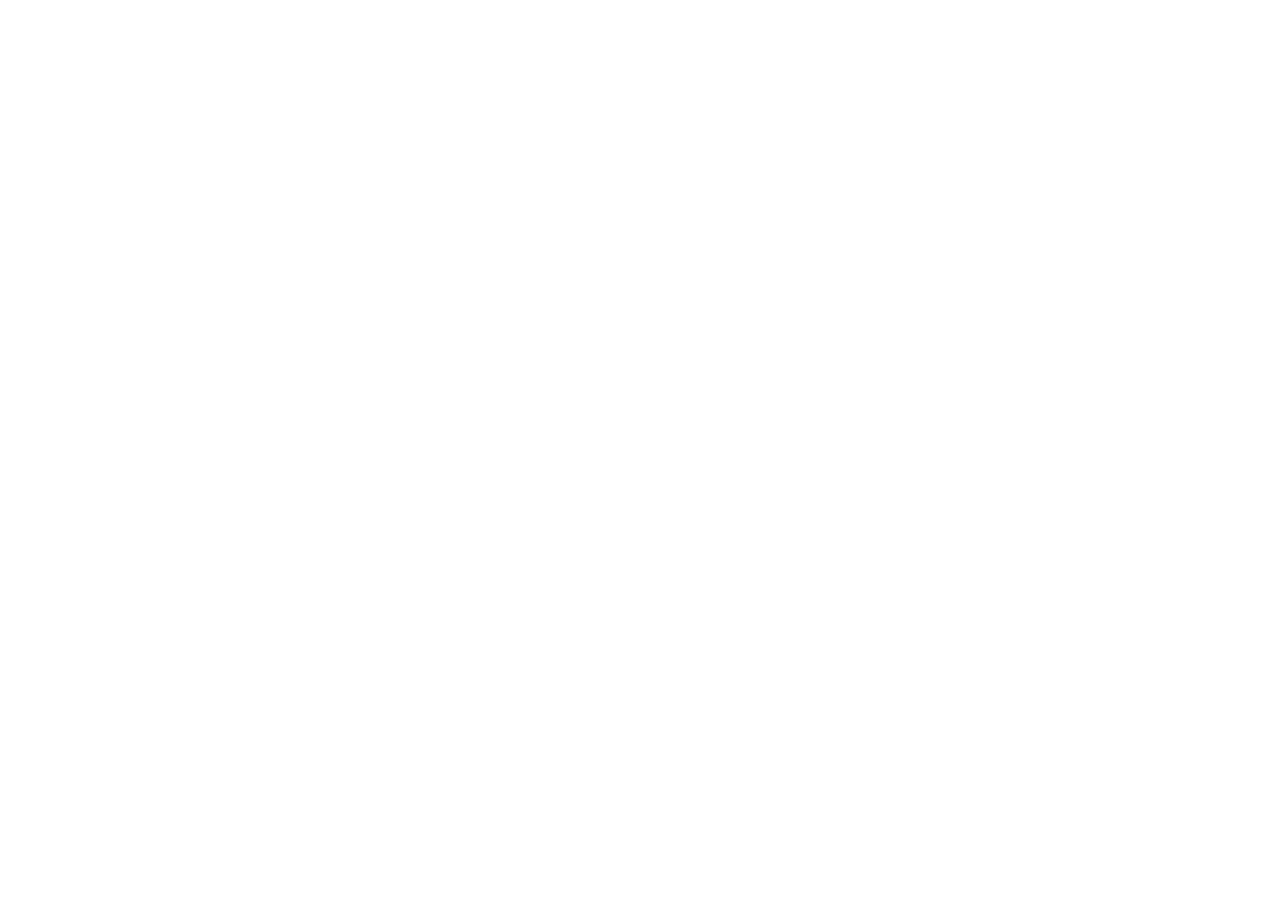
==== index.html @ 7ac2b4c7 "adicionei o arquivo index" ====
<!DOCTYPE html>
<html lang="pt-br">
<head>
    <meta charset="UTF-8">
    <meta http-equiv="X-UA-Compatible" content="IE=edge">
    <meta name="viewport" content="width=device-width, initial-scale=1.0">
    <title>Herói Doador</title>
</head>
<body>
    
</body>
</html>
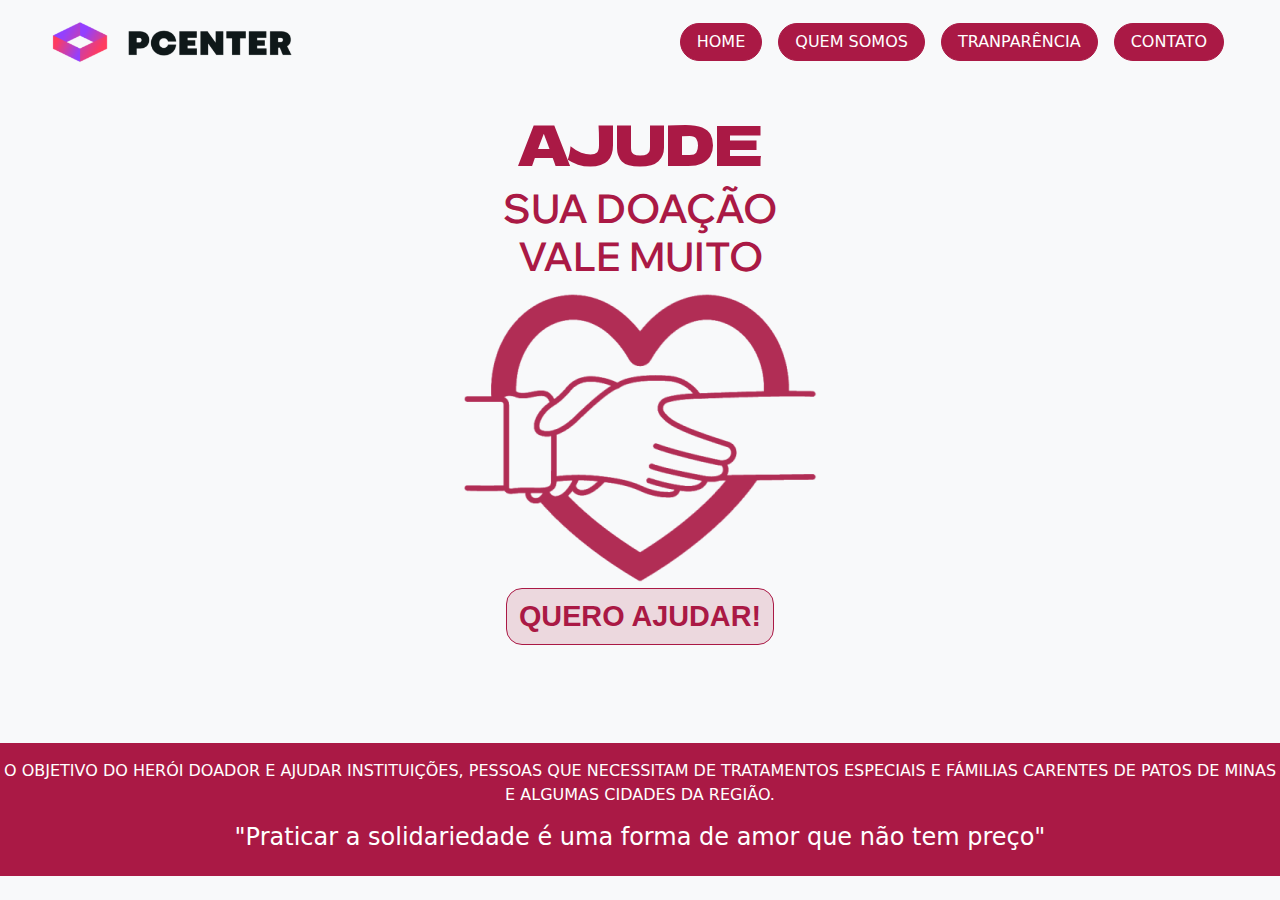
==== commit 96ab5af3: "novas imagens e novas paginas" ====
--- a/index.html
+++ b/index.html
@@ -1,12 +1,45 @@
-<!DOCTYPE html>
-<html lang="pt-br">
-<head>
-    <meta charset="UTF-8">
-    <meta http-equiv="X-UA-Compatible" content="IE=edge">
-    <meta name="viewport" content="width=device-width, initial-scale=1.0">
-    <title>Herói Doador</title>
-</head>
-<body>
-    
-</body>
+<!DOCTYPE html>
+<html lang="pt-br">
+
+<head>
+    <meta charset="utf-8">
+    <meta name="viewport" content="width=device-width, initial-scale=1">
+    <title>Herói Doador</title>
+
+    <link rel="stylesheet" href="css/bootstrap.min.css">
+    <link rel="stylesheet" href="css/style.css">
+</head>
+
+<body class="d-flex flex-column bg-light">
+    <header class="d-flex flex-wrap justify-content-center py-3 px-5 mb-4" style="height: 10vh !important;">
+        <span class="d-flex align-items-center mb-3 mb-md-0 me-md-auto">
+            <img src="img/logo.png" width="250" class="img-fluid">
+        </span>
+
+        <ul class="nav nav-pills align-items-center">
+            <li class="nav-item"><a href="index.html" class="btn btn-primary rounded-pill px-3 mx-2">HOME</a></li>
+            <li class="nav-item"><a href="sobre.html" class="btn btn-primary rounded-pill px-3 mx-2">QUEM SOMOS</a></li>
+            <li class="nav-item"><a href="tranparencia.html" class="btn btn-primary rounded-pill px-3 mx-2">TRANPARÊNCIA</a></li>
+            <li class="nav-item"><a href="contato.html" class="btn btn-primary rounded-pill px-3 mx-2">CONTATO</a></li>
+        </ul>
+    </header>
+
+    <div class="container text-center" style="height: 75vh !important;">
+        <h2 class="fs-1 text-primary text-ajuda">AJUDE</h2>
+        <h3 class="fs-2 text-primary text-doacao">SUA DOAÇÃO<br>VALE MUITO</h3>
+        <img src="img/doacao.png" class="img-fluid mx-auto d-block">
+        <a href="#" class="text-primary btn btn-outline-primary rounded-4 btn-ajuda">QUERO AJUDAR!</a>
+    </div>
+
+    <footer class="py-3 my-4 bg-primary" style="height: 15vh !important;">
+        <p class="text-center text-white">O OBJETIVO DO HERÓI DOADOR E AJUDAR INSTITUIÇÕES, PESSOAS QUE
+            NECESSITAM DE TRATAMENTOS ESPECIAIS E FÁMILIAS
+            CARENTES DE PATOS DE MINAS E ALGUMAS CIDADES DA REGIÃO.</p>
+        <h4 class="text-center text-white">"Praticar a solidariedade é uma forma de amor que não tem preço"
+        </h4>
+    </footer>
+
+    <script src="js/bootstrap.bundle.min.js"></script>
+</body>
+
 </html>--- a/css/style.css
+++ b/css/style.css
@@ -0,0 +1,80 @@
+@import url('https://fonts.googleapis.com/css2?family=Dela+Gothic+One&family=Wix+Madefor+Display:wght@400;500;600&display=swap');
+
+body {
+    max-height: 100vh !important;
+}
+
+:root {
+    --primary: #aa1945;
+    --primary2: #91143a;
+    --primary3: #740f2d;
+    --primary4: #680e29;
+}
+
+.bg-primary,
+.btn-primary {
+    --bs-btn-color: #fff;
+    --bs-btn-bg: var(--primary);
+    --bs-btn-border-color: var(--primary);
+    --bs-btn-hover-color: #fff;
+    --bs-btn-hover-bg: var(--primary2);
+    --bs-btn-hover-border-color: var(--primary3);
+    --bs-btn-focus-shadow-rgb: 49, 132, 253;
+    --bs-btn-active-color: #fff;
+    --bs-btn-active-bg: var(--primary3);
+    --bs-btn-active-border-color: var(--primary4);
+    --bs-btn-active-shadow: inset 0 3px 5px rgba(0, 0, 0, 0.125);
+    --bs-btn-disabled-color: #fff;
+    --bs-btn-disabled-bg: var(--primary);
+    --bs-btn-disabled-border-color: var(--primary);
+}
+
+.bg-primary {
+    --bs-bg-opacity: 1;
+    background-color: rgba(170, 25, 69, 1) !important;
+}
+
+.text-primary {
+    --bs-text-opacity: 1;
+    color: rgba(170, 25, 69, 1) !important;
+}
+
+.btn-outline-primary {
+    --bs-btn-color: #fff;
+    --bs-btn-border-color: var(--primary);
+    --bs-btn-hover-color: #fff;
+    --bs-btn-hover-bg: var(--primary2);
+    --bs-btn-hover-border-color: var(--primary3);
+    --bs-btn-focus-shadow-rgb: 49, 132, 253;
+    --bs-btn-active-color: #fff;
+    --bs-btn-active-bg: var(--primary3);
+    --bs-btn-active-border-color: var(--primary4);
+    --bs-btn-active-shadow: inset 0 3px 5px rgba(0, 0, 0, 0.125);
+    --bs-btn-disabled-color: #fff;
+    --bs-btn-disabled-bg: var(--primary);
+    --bs-btn-disabled-border-color: var(--primary);
+    --bs-gradient: none;
+    --bs-btn-bg: rgba(170, 25, 69, 0.15) !important;
+}
+
+.btn-ajuda:hover {
+    color: #fff !important;
+}
+
+.btn-ajuda {
+    font-family: Arial, Helvetica, sans-serif;
+    font-weight: 600;
+    font-size: clamp(0.5em, 1em + 1vw, 1.8em) !important;
+}
+
+.text-ajuda {
+    font-family: 'Dela Gothic One', cursive;
+    font-weight: 400;
+    font-size: clamp(3.5em, 1em + 1vw, 5.5em) !important;
+}
+
+.text-doacao {
+    font-family: 'Wix Madefor Display', sans-serif;
+    font-weight: 600;
+    font-size: clamp(2.5em, 1em + 1vw, 3em) !important;
+}